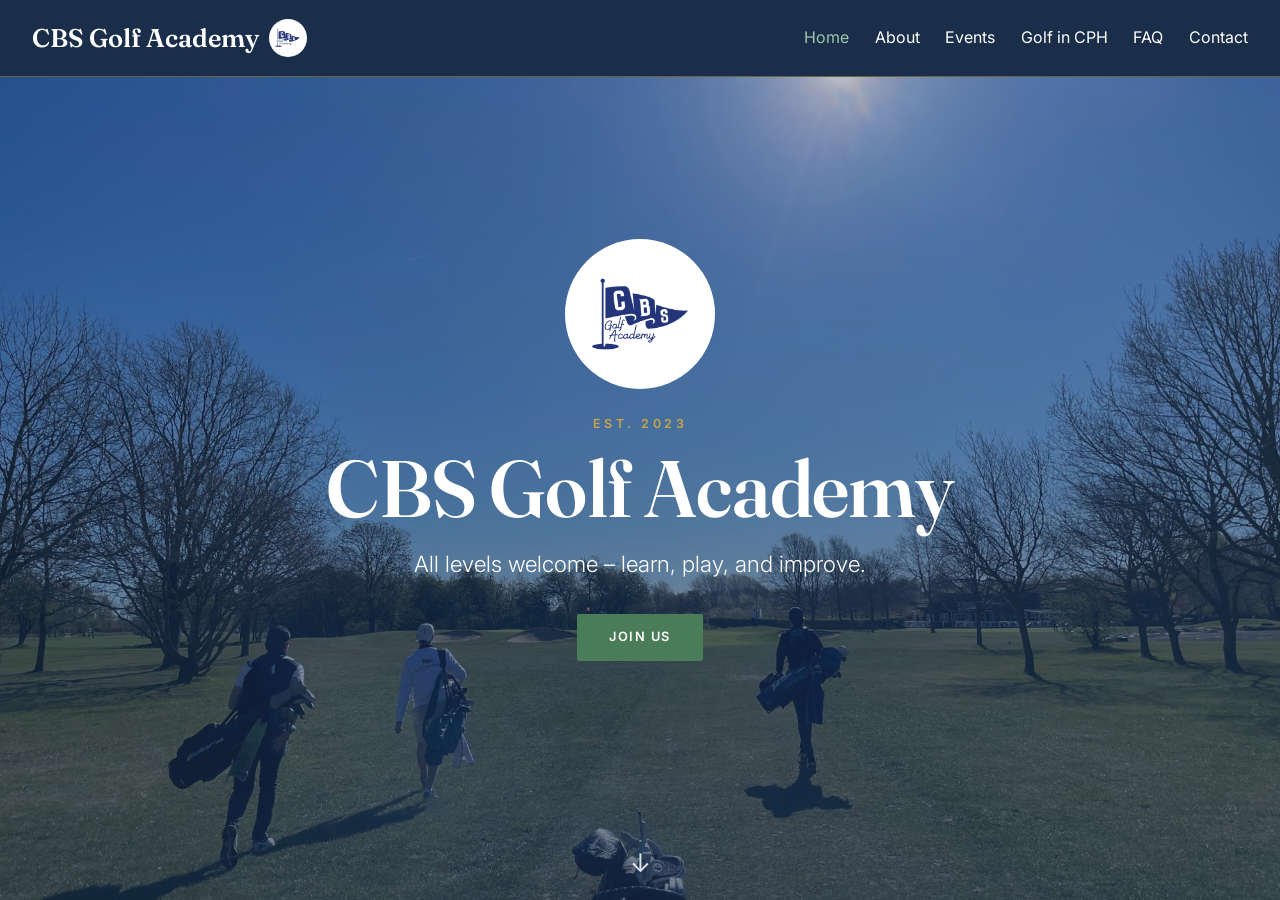
==== index.html @ 0c8fdcf2 "Rename gallery heading to 'Gallery'; add a click-to-enlarge lightbox with side arrows and swipe - Cl" ====
<!DOCTYPE html>
<html lang="en">
  <head>
    <meta charset="UTF-8">
    <meta name="viewport" content="width=device-width, initial-scale=1.0">
    <title>CBS Golf Academy</title>
    <link rel="preconnect" href="https://fonts.googleapis.com">
    <link rel="preconnect" href="https://fonts.gstatic.com" crossorigin>
    <link href="https://fonts.googleapis.com/css2?family=Fraunces:opsz,wght@9..144,500..700&family=Inter:wght@300..700&display=swap" rel="stylesheet">
    <link rel="icon" href="favicon.png" type="image/png">
    <link rel="apple-touch-icon" href="favicon.png">
    <link rel="stylesheet" href="https://unpkg.com/leaflet@1.9.4/dist/leaflet.css">
    <link rel="stylesheet" href="style.css">
  </head>
  <body class="home">

    <!-- ===== Fixed site header / menu (anchor links to the sections below) ===== -->
    <header class="site-header">
      <div class="brand">
        <a href="#home" class="site-title">CBS Golf Academy</a>
        <span class="brand-logo"><img src="images/logo.png" alt="CBS Golf Academy logo"></span>
      </div>
      <button class="nav-toggle" aria-label="Toggle menu" aria-expanded="false">
        <span></span><span></span><span></span>
      </button>
      <nav class="site-nav">
        <a href="#home">Home</a>
        <a href="#about">About</a>
        <a href="#events">Events</a>
        <a href="#golf-in-copenhagen">Golf in CPH</a>
        <a href="#faq">FAQ</a>
        <a href="#contact">Contact</a>
      </nav>
    </header>

    <!-- ===== Full-page scroll container ===== -->
    <main class="snap">

      <!-- 1. Home / hero -->
      <section id="home" class="hero snap-section">
        <div class="hero-content">
          <div class="hero-logo">
            <img src="images/logo.png" alt="CBS Golf Academy logo">
          </div>
          <h1>CBS Golf Academy</h1>
          <p class="tagline">All levels welcome &ndash; learn, play, and improve.</p>
          <a href="#contact" class="btn">Join Us</a>
        </div>
        <a href="#about" class="scroll-cue" aria-label="Scroll to the next section">&#8595;</a>
      </section>

      <!-- 2. About (intro + who we are + what we offer + the board) -->
      <section id="about" class="snap-section content-section">
        <div class="section-inner">
          <h2 class="section-heading">Golf, made social</h2>

          <h3 class="eyebrow">Who we are</h3>
          <p class="prose">CBS Golf Academy brings CBS students together through a shared passion for golf. Whether you're a complete beginner or a seasoned player, everyone is welcome. Our primary mission is to make golf accessible, enjoyable, and, above all, fun for everyone.</p>

          <h3 class="eyebrow">What we do</h3>
          <p class="prose">We host everything from casual training sessions (indoors and outdoors) to major tournaments and social events. Highlights from last year include Night Golf, Minigolf socials, and our biggest event: the CBS Open. There's something for everyone, and all CBS students are welcome.</p>

          <h3 class="eyebrow">How to find us</h3>
          <p class="prose">Stay up to date with our events and sessions by following us on social media. Our main platform is Instagram, where you'll find all our latest updates and sign-up links.</p>
        </div>
      </section>

      <!-- 3. What we do — entry cards -->
      <section id="what-we-do" class="snap-section">
        <div class="section-inner">
          <div class="card-grid">

            <a class="card" href="#about">
              <img src="images/action-2.jpg" alt="A player mid-swing">
              <h3>What we do</h3>
              <p>Indoor sims, outdoor range, social rounds and tournaments.</p>
            </a>

            <a class="card" href="#events">
              <img src="images/ceremony.jpg" alt="Prize ceremony at a tournament">
              <h3>Upcoming events</h3>
              <p>See what's on &ndash; at least one event every month.</p>
            </a>

            <a class="card" href="#contact">
              <img src="images/group.jpg" alt="Members by the CBS Golf Academy banner">
              <h3>Join us</h3>
              <p>Anyone at CBS can join. Here's how to get started.</p>
            </a>

            <a class="card" href="#about">
              <img src="images/board.jpg" alt="The CBS Golf Academy board">
              <h3>About us</h3>
              <p>Who we are and the people behind the club.</p>
            </a>

          </div>
        </div>
      </section>

      <!-- 4. Gallery -->
      <section id="gallery" class="snap-section">
        <div class="section-inner">
          <h2 class="gallery-title">Gallery</h2>
          <div class="gallery-grid">
            <img src="images/action-1.jpg" alt="Teeing off on a sunny day" class="gallery-thumb" tabindex="0">
            <img src="images/sweaters.jpg" alt="Members in club sweaters on the course" class="gallery-thumb" tabindex="0">
            <img src="images/group.jpg" alt="Members by the club banner" class="gallery-thumb" tabindex="0">
            <img src="images/ceremony.jpg" alt="Prize ceremony" class="gallery-thumb" tabindex="0">
            <img src="images/action-2.jpg" alt="A player mid-swing" class="gallery-thumb" tabindex="0">
            <img src="images/board.jpg" alt="The club board" class="gallery-thumb" tabindex="0">
          </div>
        </div>
      </section>

      <!-- 5. Events -->
      <section id="events" class="snap-section content-section">
        <div class="section-inner">
          <h2 class="section-heading">Events</h2>
          <p class="section-lead">From weekly training to our biggest tournaments &ndash; there's something for every level. Follow us on Instagram for the latest dates and details.</p>

          <h3 class="eyebrow">Recurring events</h3>
          <div class="event-list">
            <!-- EVENT — copy this whole block to add a new event. Delete the location line if there is none. -->
            <article class="event">
              <h3 class="event-name">Indoor training sessions</h3>
              <p class="event-date">Winter season</p>
              <p class="event-location">Indoor golf simulators, Copenhagen</p>
              <p class="event-desc">Practice on golf simulators in a relaxed, welcoming setting. Clubs can be borrowed and our coaches are there to help with tips. All levels welcome.</p>
            </article>
            <article class="event">
              <h3 class="event-name">Range &amp; outdoor sessions</h3>
              <p class="event-date">Spring &ndash; summer season</p>
              <p class="event-location">Outdoor driving range</p>
              <p class="event-desc">Practice your swing outdoors in a social setting as the golf season kicks off. Beginner-friendly &ndash; borrow clubs and get guidance from our coaches.</p>
            </article>
            <article class="event">
              <h3 class="event-name">Monthly social rounds</h3>
              <p class="event-date">Monthly</p>
              <p class="event-location">Courses around Copenhagen</p>
              <p class="event-desc">A casual round of golf with fellow members &ndash; play, chat, and meet new people. Every level is welcome to join.</p>
            </article>
          </div>

          <h3 class="eyebrow">One-off events</h3>
          <div class="event-list">
            <article class="event">
              <h3 class="event-name">CBS Open</h3>
              <p class="event-date">Date to be announced</p>
              <p class="event-location">Royal Golf Copenhagen</p>
              <p class="event-desc">Our flagship tournament &ndash; CBS takes on other business schools. Expect competition, great energy, and a day of golf you won't want to miss.</p>
            </article>
            <article class="event">
              <h3 class="event-name">Night Golf</h3>
              <p class="event-date">Date to be announced</p>
              <p class="event-location">Driving range</p>
              <p class="event-desc">An evening of golf, music, and good vibes on the range &ndash; possibly during sunset. Practice your swing, grab a drink, and enjoy a DJ. Open to all levels.</p>
            </article>
            <article class="event">
              <h3 class="event-name">Minigolf social</h3>
              <p class="event-date">Date to be announced</p>
              <p class="event-desc">A relaxed, fun social on the minigolf course &ndash; no experience needed. A great low-key way to meet other members.</p>
            </article>
            <article class="event">
              <h3 class="event-name">SAP Golf Open</h3>
              <p class="event-date">Date to be announced</p>
              <p class="event-desc">A special open event in collaboration with SAP. Details to be announced &ndash; keep an eye on our Instagram.</p>
            </article>
          </div>
        </div>
      </section>

      <!-- Golf in Copenhagen (resource guide) -->
      <section id="golf-in-copenhagen" class="snap-section content-section golf-cph">
        <div class="section-inner">
          <h2 class="section-heading">Golf in Copenhagen</h2>
          <p class="section-lead">A guide to golf simulators, courses, and driving ranges in and around Copenhagen &ndash; where to play, whatever your level.</p>

          <!-- Map (pins are built from the cards below, in script.js) -->
          <div id="cph-map" class="venue-map" aria-label="Map of golf venues around Copenhagen"></div>

          <h3 class="eyebrow">Simulators <span class="eyebrow-note">indoor, year round</span></h3>
          <div class="venue-grid">

            <!-- VENUE — copy this whole block to add a place. data-lat/data-lng place its map pin. -->
            <article class="venue-card" data-lat="55.66099" data-lng="12.51339" data-name="Urban Golf &ndash; YARDS">
              <img class="venue-photo" style="object-position: center 38%" src="images/venue-urban.jpg" alt="Urban Golf &ndash; YARDS">
              <div class="venue-card-head">
                <h4 class="venue-name">Urban Golf &ndash; YARDS</h4>
                <span class="badge badge--home">&#9971; Home venue</span>
              </div>
              <p class="venue-address">Pakkerivej 9, 2500 Valby</p>
              <p class="venue-note">Used for all indoor training sessions</p>
              <ul class="venue-facilities">
                <li>8 TrackMan 4 simulators</li>
                <li>Bar and lounge</li>
                <li>Equipment available to rent</li>
                <li>All levels welcome, great for groups</li>
              </ul>
              <p class="venue-commute"><strong>From CBS:</strong> 12 min by bike &middot; 19 min transit</p>
              <a class="venue-link" href="https://urban-golf.dk" target="_blank" rel="noopener">urban-golf.dk &rarr;</a>
            </article>

            <article class="venue-card" data-lat="55.69983" data-lng="12.51535" data-name="Simgolf Gr&oslash;ndal">
              <img class="venue-photo" style="object-position: center 70%" src="images/venue-simgolf-grondal.jpg" alt="Simgolf Gr&oslash;ndal">
              <div class="venue-card-head">
                <h4 class="venue-name">Simgolf Gr&oslash;ndal</h4>
              </div>
              <p class="venue-address">Hvidkildevej 64, 2700 Br&oslash;nsh&oslash;j</p>
              <ul class="venue-facilities">
                <li>11 TrackMan simulators</li>
                <li>One of Northern Europe's largest indoor facilities</li>
                <li>Bar and food available</li>
                <li>Weekly tournaments</li>
              </ul>
              <p class="venue-commute"><strong>From CBS:</strong> 13 min by bike &middot; 21 min transit</p>
              <a class="venue-link" href="https://simgolf.dk" target="_blank" rel="noopener">simgolf.dk &rarr;</a>
            </article>

            <article class="venue-card" data-lat="55.64209" data-lng="12.63200" data-name="Simgolf Amager">
              <img class="venue-photo" style="object-position: center 50%" src="images/venue-simgolf-amager.jpg" alt="Simgolf Amager">
              <div class="venue-card-head">
                <h4 class="venue-name">Simgolf Amager</h4>
              </div>
              <p class="venue-address">Amagerlandevej 233, 2770 Kastrup</p>
              <ul class="venue-facilities">
                <li>14 TrackMan simulator bays</li>
                <li>Bar and lounge</li>
                <li>Over 300 courses available</li>
                <li>Open year round</li>
              </ul>
              <p class="venue-commute"><strong>From CBS:</strong> 1 h transit</p>
              <a class="venue-link" href="https://simgolf.dk" target="_blank" rel="noopener">simgolf.dk &rarr;</a>
            </article>

          </div>

          <h3 class="eyebrow">Courses &amp; ranges <span class="eyebrow-note">outdoor</span></h3>
          <div class="venue-grid">

            <article class="venue-card" data-lat="55.63938" data-lng="12.57482" data-name="Copenhagen Driving Range">
              <img class="venue-photo" style="object-position: center 45%" src="images/venue-cph-driving-range.jpg" alt="Copenhagen Driving Range">
              <div class="venue-card-head">
                <h4 class="venue-name">Copenhagen Driving Range + City Golf</h4>
                <span class="badge badge--home">&#9971; Home venue</span>
              </div>
              <p class="venue-address">Center Boulevard 4, 2300 Copenhagen S</p>
              <p class="venue-note">Used for outdoor training sessions and Night Golf</p>
              <ul class="venue-facilities">
                <li>Driving range with InRange ball tracking</li>
                <li>9-hole Pay &amp; Play course next door</li>
                <li>No membership required</li>
                <li>Free beginner sessions available</li>
              </ul>
              <p class="venue-commute"><strong>From CBS:</strong> 28 min transit</p>
              <a class="venue-link" href="https://cphdrivingrange.dk" target="_blank" rel="noopener">cphdrivingrange.dk &rarr;</a>
            </article>

            <article class="venue-card" data-lat="55.63870" data-lng="12.57650" data-name="Royal Golf Club">
              <img class="venue-photo" style="object-position: center 70%" src="images/venue-royal-golf.jpg" alt="Royal Golf Club">
              <div class="venue-card-head">
                <h4 class="venue-name">Royal Golf Club</h4>
                <span class="badge badge--host">&#127942; CBS Open host &middot; 2025</span>
              </div>
              <p class="venue-address">Center Boulevard 4, 2300 Copenhagen S</p>
              <ul class="venue-facilities">
                <li>18-hole championship course by Amager F&aelig;lled</li>
                <li>Open to guests</li>
                <li>Clubhouse with restaurant</li>
              </ul>
              <p class="venue-commute"><strong>From CBS:</strong> 28 min transit</p>
              <a class="venue-link" href="https://royalgolfclub.dk" target="_blank" rel="noopener">royalgolfclub.dk &rarr;</a>
            </article>

            <article class="venue-card" data-lat="55.62378" data-lng="12.27843" data-name="Ish&oslash;j Golf Club">
              <img class="venue-photo" style="object-position: center 55%" src="images/venue-ishoj.jpg" alt="Ish&oslash;j Golf Club">
              <div class="venue-card-head">
                <h4 class="venue-name">Ish&oslash;j Golf Club</h4>
              </div>
              <p class="venue-address">K&oslash;gevej 275, 2635 Ish&oslash;j</p>
              <ul class="venue-facilities">
                <li>18-hole links course</li>
                <li>9-hole intermediate Pay &amp; Play course</li>
                <li>TrackMan range</li>
              </ul>
              <p class="venue-commute"><strong>From CBS:</strong> 40 min transit</p>
              <a class="venue-link" href="https://ishojgolf.dk" target="_blank" rel="noopener">ishojgolf.dk &rarr;</a>
            </article>

            <article class="venue-card" data-lat="55.74108" data-lng="12.39777" data-name="Hjortespring Golf Club">
              <img class="venue-photo" style="object-position: center 45%" src="images/venue-hjortespring.jpg" alt="Hjortespring Golf Club">
              <div class="venue-card-head">
                <h4 class="venue-name">Hjortespring Golf Club</h4>
              </div>
              <p class="venue-address">Klausdalsbrovej 602, 2750 Ballerup</p>
              <ul class="venue-facilities">
                <li>18-hole course (Hjortespringbanen)</li>
                <li>9-hole course (Marb&aelig;kbanen)</li>
                <li>Driving range</li>
                <li>Restaurant and pro shop</li>
              </ul>
              <p class="venue-commute"><strong>From CBS:</strong> 42 min transit</p>
              <a class="venue-link" href="https://hjgk.dk" target="_blank" rel="noopener">hjgk.dk &rarr;</a>
            </article>

            <article class="venue-card" data-lat="55.57145" data-lng="12.59252" data-name="Drag&oslash;r Golf Club">
              <img class="venue-photo" style="object-position: center 70%" src="images/venue-dragor.jpg" alt="Drag&oslash;r Golf Club">
              <div class="venue-card-head">
                <h4 class="venue-name">Drag&oslash;r Golf Club</h4>
                <span class="badge badge--host">&#127942; CBS Open host &middot; 2026</span>
              </div>
              <p class="venue-address">Drag&oslash;r</p>
              <ul class="venue-facilities">
                <li>18-hole course, calm and scenic setting</li>
                <li>Par 3 practice course</li>
                <li>South of Copenhagen</li>
              </ul>
              <p class="venue-commute"><strong>From CBS:</strong> 47 min transit</p>
              <a class="venue-link" href="https://dragoergolf.dk" target="_blank" rel="noopener">dragoergolf.dk &rarr;</a>
            </article>

            <article class="venue-card" data-lat="55.72851" data-lng="12.30610" data-name="Sm&oslash;rum Golf Club">
              <img class="venue-photo" style="object-position: center 38%" src="images/venue-smorum.jpg" alt="Sm&oslash;rum Golf Club">
              <div class="venue-card-head">
                <h4 class="venue-name">Sm&oslash;rum Golf Club</h4>
              </div>
              <p class="venue-address">Skebjergvej 46, 2765 Sm&oslash;rum</p>
              <ul class="venue-facilities">
                <li>27-hole main course</li>
                <li>9-hole intermediate course</li>
                <li>9-hole par 3 Pay &amp; Play course</li>
                <li>6-hole pitch &amp; putt</li>
                <li>Driving range</li>
                <li>Denmark's largest golf club (51 holes total)</li>
              </ul>
              <p class="venue-commute"><strong>From CBS:</strong> 45 min transit</p>
              <a class="venue-link" href="https://smoerumgolf.dk" target="_blank" rel="noopener">smoerumgolf.dk &rarr;</a>
            </article>

            <article class="venue-card" data-lat="55.63203" data-lng="12.39843" data-name="Br&oslash;ndby Golf Club">
              <img class="venue-photo" style="object-position: center 60%" src="images/venue-brondby.jpg" alt="Br&oslash;ndby Golf Club">
              <div class="venue-card-head">
                <h4 class="venue-name">Br&oslash;ndby Golf Club</h4>
              </div>
              <p class="venue-address">Nybovej 46, 2605 Br&oslash;ndby</p>
              <ul class="venue-facilities">
                <li>18-hole course</li>
                <li>TrackMan driving range</li>
                <li>Close to central Copenhagen</li>
              </ul>
              <p class="venue-commute"><strong>From CBS:</strong> 1 h 10 min transit</p>
              <a class="venue-link" href="https://brondbygolf.dk" target="_blank" rel="noopener">brondbygolf.dk &rarr;</a>
            </article>

            <article class="venue-card" data-lat="55.77451" data-lng="12.58401" data-name="Royal Copenhagen Golf Club">
              <img class="venue-photo" style="object-position: center 70%" src="images/venue-royal-cph.jpg" alt="Royal Copenhagen Golf Club">
              <div class="venue-card-head">
                <h4 class="venue-name">Royal Copenhagen Golf Club</h4>
              </div>
              <p class="venue-address">Dyrehaven 2, 2800 Klampenborg</p>
              <ul class="venue-facilities">
                <li>Scandinavia's oldest golf club (1898)</li>
                <li>Set in the Dyrehaven nature reserve</li>
                <li>North of the city</li>
              </ul>
              <p class="venue-commute"><strong>From CBS:</strong> 1 h transit</p>
              <a class="venue-link" href="https://kgkgolf.dk" target="_blank" rel="noopener">kgkgolf.dk &rarr;</a>
            </article>

          </div>
        </div>
      </section>

      <!-- FAQ -->
      <section id="faq" class="snap-section content-section">
        <div class="section-inner">
          <h2 class="section-heading">FAQ</h2>
          <p class="section-lead">Quick answers to the questions we hear most. Still wondering something? Reach out and we'll help.</p>

          <h3 class="eyebrow">Getting started</h3>
          <div class="faq-list">
            <details class="faq-item">
              <summary class="faq-question">Do I need to know how to play golf?</summary>
              <p class="faq-answer">Not at all. Most people at our events are beginners, and our coaches are there to help you get started.</p>
            </details>
            <details class="faq-item">
              <summary class="faq-question">How do I become a member / join?</summary>
              <p class="faq-answer">Sign-ups go through Orbi, and we post links on our Instagram (<a href="https://www.instagram.com/golfacademycbs/" target="_blank" rel="noopener">@golfacademycbs</a>).</p>
            </details>
            <details class="faq-item">
              <summary class="faq-question">Who can join?</summary>
              <p class="faq-answer">Any CBS student, at any level.</p>
            </details>
            <details class="faq-item">
              <summary class="faq-question">Does it cost anything?</summary>
              <p class="faq-answer">You pay per event. We try to keep everything as accessible and affordable as possible.</p>
            </details>
          </div>

          <h3 class="eyebrow">Equipment &amp; practical</h3>
          <div class="faq-list">
            <details class="faq-item">
              <summary class="faq-question">Do I need my own clubs?</summary>
              <p class="faq-answer">No. Clubs can be borrowed at our indoor and outdoor sessions.</p>
            </details>
            <details class="faq-item">
              <summary class="faq-question">What should I bring?</summary>
              <p class="faq-answer">Just comfortable clothes. Everything else you need is provided or can be borrowed.</p>
            </details>
          </div>

          <h3 class="eyebrow">Events</h3>
          <div class="faq-list">
            <details class="faq-item">
              <summary class="faq-question">When are events happening?</summary>
              <p class="faq-answer">We aim for roughly one event a month. Dates are announced on our Instagram.</p>
            </details>
          </div>

          <h3 class="eyebrow">Contact</h3>
          <div class="faq-list">
            <details class="faq-item">
              <summary class="faq-question">How do I reach you?</summary>
              <p class="faq-answer">Email <a href="mailto:golfacademy@cbsstudents.dk">golfacademy@cbsstudents.dk</a> or DM us on Instagram.</p>
            </details>
          </div>
        </div>
      </section>

      <!-- 6. Contact / footer -->
      <footer id="contact" class="site-footer snap-section">
        <div class="section-inner">
          <h2>Get in touch</h2>
          <p>Stay up to date and reach us on social media or by email.</p>
          <div class="footer-links">
            <a href="https://www.instagram.com/golfacademycbs/" target="_blank" rel="noopener">
              <svg class="soc-icon" viewBox="0 0 24 24" aria-hidden="true">
                <rect x="3.2" y="3.2" width="17.6" height="17.6" rx="5" fill="none" stroke="currentColor" stroke-width="1.8"/>
                <circle cx="12" cy="12" r="4" fill="none" stroke="currentColor" stroke-width="1.8"/>
                <circle cx="17.2" cy="6.8" r="1.2" fill="currentColor"/>
              </svg>
              <span>@golfacademycbs</span>
            </a>
            <a href="https://www.facebook.com/CBSGolfAcademy" target="_blank" rel="noopener">
              <svg class="soc-icon" viewBox="0 0 24 24" aria-hidden="true">
                <path fill="currentColor" d="M13.5 21v-8h2.7l.4-3h-3.1V8.1c0-.87.3-1.47 1.55-1.47H16.8V3.94c-.3-.04-1.2-.13-2.25-.13-2.23 0-3.75 1.36-3.75 3.86V10H8.1v3h2.7v8h2.7Z"/>
              </svg>
              <span>CBSGolfAcademy</span>
            </a>
            <a href="https://www.linkedin.com/company/cbs-golf-academy/" target="_blank" rel="noopener">
              <svg class="soc-icon" viewBox="0 0 24 24" aria-hidden="true">
                <path fill="currentColor" d="M6.94 8.6H4.06V20h2.88V8.6ZM5.5 3.9a1.68 1.68 0 1 0 0 3.36 1.68 1.68 0 0 0 0-3.36ZM20 13.5c0-2.77-1.48-4.06-3.46-4.06-1.6 0-2.31.88-2.71 1.5V8.6h-2.87c.04.81 0 11.4 0 11.4h2.87v-6.37c0-.26.02-.52.1-.7.2-.51.68-1.04 1.48-1.04 1.04 0 1.46.79 1.46 1.96V20H20v-6.5Z"/>
              </svg>
              <span>CBS Golf Academy</span>
            </a>
            <a href="mailto:golfacademy@cbsstudents.dk">
              <svg class="soc-icon" viewBox="0 0 24 24" aria-hidden="true">
                <rect x="3" y="5" width="18" height="14" rx="2" fill="none" stroke="currentColor" stroke-width="1.8"/>
                <path d="M3.5 7.2 12 13l8.5-5.8" fill="none" stroke="currentColor" stroke-width="1.8"/>
              </svg>
              <span>golfacademy@cbsstudents.dk</span>
            </a>
          </div>
          <p class="footer-copy">CBS Golf Academy &middot; Copenhagen Business School</p>
        </div>
      </footer>

    </main>

    <!-- Gallery lightbox (shared overlay, filled in by script.js) -->
    <div class="lightbox" id="lightbox">
      <button class="lightbox-close" aria-label="Close">&times;</button>
      <button class="lightbox-prev" aria-label="Previous image">&#8249;</button>
      <img class="lightbox-img" src="" alt="">
      <button class="lightbox-next" aria-label="Next image">&#8250;</button>
    </div>

    <script src="https://unpkg.com/leaflet@1.9.4/dist/leaflet.js"></script>
    <script src="script.js"></script>
  </body>
</html>
---- style.css ----
/* ===== Design tokens (collegiate golf club system) ===== */
:root {
  --navy: #1A2E4A;        /* primary / text */
  --green: #4A7C59;       /* secondary accent, links, hovers */
  --green-dark: #3d6749;
  --cream: #F4F1EA;       /* warm page background */
  --card: #FCFAF5;        /* surfaces that lift off the cream */
  --gold: #C9A24B;        /* heritage accent — used sparingly */
  --hairline: rgba(26, 46, 74, 0.16);       /* thin navy rules */
  --hairline-gold: rgba(201, 162, 75, 0.45); /* thin gold rules */
  --font-display: "Fraunces", Georgia, "Times New Roman", serif;
  --font-body: "Inter", -apple-system, BlinkMacSystemFont, "Segoe UI", Roboto, Helvetica, Arial, sans-serif;
}

* {
  margin: 0;
  padding: 0;
  box-sizing: border-box;
}

body {
  font-family: var(--font-body);
  color: var(--navy);
  background-color: var(--cream);
  line-height: 1.6;
}

/* Fraunces carries the display voice: let its optical size axis kick in so
   large headings render in the high-contrast, characterful cut. */
h1, h2, h3, .section-heading, .gallery-title, .board-title,
.event-name, .offer-name, .member-name, .venue-name, .card h3, .ig-handle {
  font-optical-sizing: auto;
}

/* ===== Site header / menu ===== */
.site-header {
  display: flex;
  align-items: center;
  justify-content: space-between;
  flex-wrap: wrap;
  gap: 1rem;
  background-color: var(--navy);
  padding: 1.1rem 2rem;
  border-bottom: 1px solid var(--hairline-gold);
}

.site-title {
  font-family: var(--font-display);
  color: #ffffff;
  font-size: 1.6rem;
  font-weight: 600;
  text-decoration: none;
}

/* Club name + small logo mark grouped on the left of the menu bar */
.brand {
  display: flex;
  align-items: center;
  gap: 0.6rem;
}

.brand-logo {
  display: inline-flex;
  align-items: center;
  justify-content: center;
  width: 38px;
  height: 38px;
  background-color: #ffffff;
  border-radius: 50%;
  flex-shrink: 0;
}

.brand-logo img {
  width: 64%;
  height: 64%;
  object-fit: contain;
}

.site-nav {
  display: flex;
  flex-wrap: wrap;
  gap: 1.6rem;
}

.site-nav a {
  color: #ffffff;
  text-decoration: none;
  font-weight: 400;
  transition: color 0.2s ease;
}

.site-nav a:hover {
  color: #9ec7ab;
}

/* ===== Hero ===== */
.hero {
  position: relative;
  min-height: 90vh;
  background-image: linear-gradient(rgba(26, 46, 74, 0.30), rgba(26, 46, 74, 0.62)),
                    url("images/hero.jpg");
  background-size: cover;
  background-position: center;
  display: flex;
  align-items: center;
  justify-content: center;
  text-align: center;
  padding: 2rem;
}

.hero-content {
  color: #ffffff;
  max-width: 700px;
}

.hero-logo {
  display: flex;
  align-items: center;
  justify-content: center;
  width: 150px;
  height: 150px;
  margin: 0 auto 1.75rem;
  background-color: #ffffff;
  border-radius: 50%;
}

.hero-logo img {
  width: 64%;
  height: 64%;
  object-fit: contain;
}

/* Hero logo moved to the top-left corner (smaller "mark") */
.hero-logo--corner {
  position: absolute;
  top: 5.5rem;      /* sits just below the fixed header */
  left: 1.5rem;
  width: 84px;
  height: 84px;
  margin: 0;
  z-index: 2;
}

/* Hero fills the full screen like every other section. */
.hero.snap-section {
  min-height: 100vh;
  min-height: 100dvh;
}

/* Subtle bouncing down-arrow at the bottom of the hero */
.scroll-cue {
  position: absolute;
  left: 50%;
  bottom: 1.5rem;
  transform: translateX(-50%);
  color: #ffffff;
  font-size: 1.6rem;
  line-height: 1;
  text-decoration: none;
  opacity: 0.85;
  animation: scroll-cue 1.8s ease-in-out infinite;
}

.scroll-cue:hover {
  opacity: 1;
}

@keyframes scroll-cue {
  0%, 100% { transform: translate(-50%, 0); }
  50%      { transform: translate(-50%, 8px); }
}

/* Respect users who prefer reduced motion */
@media (prefers-reduced-motion: reduce) {
  .scroll-cue { animation: none; }
}

.hero h1 {
  font-family: var(--font-display);
  font-size: clamp(2.8rem, 8vw, 5rem);
  font-weight: 600;
  letter-spacing: -0.01em;
  line-height: 1.05;
}

/* Small varsity "EST." mark above the club name */
.hero h1::before {
  content: "EST. 2023";
  display: block;
  font-family: var(--font-body);
  font-size: 0.78rem;
  font-weight: 600;
  letter-spacing: 0.28em;
  color: var(--gold);
  margin-bottom: 1rem;
}

.hero .tagline {
  font-size: 1.4rem;
  font-weight: 300;
  margin-top: 1rem;
}

/* ===== Button ===== */
.btn {
  display: inline-block;
  margin-top: 2rem;
  padding: 0.85rem 2rem;
  background-color: var(--green);
  color: #ffffff;
  text-decoration: none;
  border-radius: 2px;
  font-size: 0.8rem;
  font-weight: 600;
  text-transform: uppercase;
  letter-spacing: 0.12em;
  transition: background-color 0.2s ease;
}

.btn:hover {
  background-color: var(--green-dark);
}

/* ===== Page intro (sub-pages) ===== */
.page-intro {
  max-width: 720px;
  margin: 0 auto;
  padding: 4.5rem 1.5rem 2rem;
}

.page-intro h1 {
  font-family: var(--font-display);
  font-size: 3rem;
  font-weight: 600;
}

.page-intro p {
  margin-top: 0.75rem;
  font-size: 1.05rem;
  color: #5b6675;
  max-width: 55ch;
}

/* ===== Events (editorial list, no boxes) ===== */
.events-section {
  max-width: 720px;
  margin: 0 auto;
  padding: 1.5rem 1.5rem 2.5rem;
}

.events-section h2 {
  font-size: 0.8rem;
  font-weight: 600;
  text-transform: uppercase;
  letter-spacing: 0.14em;
  color: var(--green);
  margin-bottom: 0.25rem;
}

.event-list {
  border-top: 1px solid var(--hairline);
}

.event {
  padding: 1.6rem 0;
  border-bottom: 1px solid var(--hairline);
}

.event-name {
  font-family: var(--font-display);
  font-size: 1.6rem;
  font-weight: 600;
  color: var(--navy);
  margin-bottom: 0.15rem;
}

.event-date {
  font-size: 0.85rem;
  color: #8a93a3;
  margin-bottom: 0.5rem;
}

.event-location {
  font-size: 0.9rem;
  color: #8a93a3;
  margin-bottom: 0.5rem;
}

.event-desc {
  color: #404a5a;
  max-width: 60ch;
}

/* ===== About ===== */
.about-section {
  max-width: 720px;
  margin: 0 auto;
  padding: 1rem 1.5rem 2rem;
}

.about-section h2 {
  font-size: 0.8rem;
  font-weight: 600;
  text-transform: uppercase;
  letter-spacing: 0.14em;
  color: var(--green);
  margin-bottom: 0.75rem;
}

.about-section p {
  color: #404a5a;
  max-width: 62ch;
  font-size: 1.05rem;
  margin-bottom: 1rem;
}

.offer-list {
  list-style: none;
  border-top: 1px solid var(--hairline);
  margin-top: 0.5rem;
}

.offer-list li {
  padding: 1rem 0;
  border-bottom: 1px solid var(--hairline);
}

.offer-name {
  display: block;
  font-family: var(--font-display);
  font-size: 1.5rem;
  color: var(--navy);
}

.offer-desc {
  display: block;
  color: #5b6675;
}

.offer-note {
  margin-top: 1.25rem;
  font-style: italic;
  color: #5b6675;
}

/* ===== Follow us / Instagram ===== */
.ig-handle {
  display: inline-block;
  margin-top: 0.5rem;
  font-family: var(--font-display);
  font-size: 2rem;
  color: var(--navy);
  text-decoration: none;
  border-bottom: 2px solid transparent;
  transition: color 0.2s ease, border-color 0.2s ease;
}

.ig-handle:hover {
  color: var(--green);
  border-bottom-color: var(--green);
}

/* ===== Contact ===== */
.contact-item {
  margin-bottom: 1.75rem;
}

.contact-label {
  display: block;
  font-size: 0.8rem;
  font-weight: 600;
  text-transform: uppercase;
  letter-spacing: 0.14em;
  color: var(--green);
  margin-bottom: 0.1rem;
}

/* ===== Mobile menu button (hamburger) ===== */
.nav-toggle {
  display: none; /* hidden on desktop; shown on small screens below */
  flex-direction: column;
  justify-content: space-between;
  width: 26px;
  height: 18px;
  padding: 0;
  background: none;
  border: none;
  cursor: pointer;
}

.nav-toggle span {
  display: block;
  width: 100%;
  height: 2px;
  background-color: #ffffff;
  border-radius: 2px;
}

/* ===== Responsive: phones & small screens (under 700px) ===== */
@media (max-width: 700px) {
  .site-header {
    padding: 1rem 1.25rem;
  }

  .nav-toggle {
    display: flex; /* show the hamburger */
  }

  .site-nav {
    display: none; /* hidden until the hamburger is tapped */
    width: 100%;
    flex-direction: column;
    gap: 0;
    margin-top: 0.75rem;
  }

  .site-nav.open {
    display: flex; /* JavaScript adds "open" to reveal the menu */
  }

  .site-nav a {
    padding: 0.7rem 0;
    border-top: 1px solid rgba(255, 255, 255, 0.14);
  }

  .page-intro {
    padding: 3rem 1.25rem 1.5rem;
  }

  .page-intro h1 {
    font-size: 2.2rem;
  }

  .about-section,
  .events-section {
    padding-left: 1.25rem;
    padding-right: 1.25rem;
  }

  .ig-handle {
    font-size: 1.6rem;
    word-break: break-word; /* keep the long email from overflowing */
  }
}

/* =========================================================
   HOME PAGE — full-page scroll-snap (only pages with .home)
   ========================================================= */

/* On the home page the menu stays fixed at the top while you scroll.
   z-index is 1001 because the Leaflet map (in Golf in Copenhagen) uses
   z-index up to 1000 internally for its zoom controls — the header needs
   to sit above that so the map never overlaps it while scrolling. */
.home .site-header {
  position: fixed;
  top: 0;
  left: 0;
  right: 0;
  z-index: 1001;
}

/* The scroll container. This is the element that actually scrolls. */
.snap {
  height: 100vh;          /* fallback for older browsers */
  height: 100dvh;         /* dvh = "dynamic viewport height": adapts to the
                             mobile browser's shrinking/growing toolbar */
  overflow-y: auto;
  scroll-snap-type: y mandatory;  /* firm vertical snapping (per single-page spec) */
  scroll-behavior: smooth;
  scroll-padding-top: 0;
}

/* Every full-screen panel. */
.snap-section {
  min-height: 100vh;
  min-height: 100dvh;             /* at least one screen tall... */
  scroll-snap-align: start;       /* ...and its top is a snap point */
  display: flex;
  flex-direction: column;
  justify-content: center;
  padding: 5rem 1.5rem;           /* clears the fixed header, adds breathing room */
}

/* Snapping stays ON (mandatory) on all screen sizes, per the single-page spec.
   Tall sections still scroll freely because they use min-height (not a fixed
   height): when a section is taller than the screen, the browser relaxes
   mandatory snapping so no content gets cut off. */

/* Shared inner width for home sections */
.section-inner {
  width: 100%;
  max-width: 1000px;
  margin: 0 auto;
}

/* ----- About teaser ----- */
.home-about {
  text-align: center;
}

.home-about h2 {
  font-family: var(--font-display);
  font-size: clamp(2.4rem, 6vw, 3.6rem);
  font-weight: 600;
  letter-spacing: -0.01em;
  color: var(--navy);
  margin-bottom: 1rem;
}

.home-about h2::after {
  content: "";
  display: block;
  width: 52px;
  height: 2px;
  background-color: var(--gold);
  margin: 0.9rem auto 0;
}

.home-about p {
  max-width: 58ch;
  margin: 0 auto 1.5rem;
  color: #404a5a;
  font-size: 1.1rem;
}

.text-link {
  color: var(--green);
  text-decoration: none;
  font-weight: 600;
  text-transform: uppercase;
  letter-spacing: 0.08em;
  font-size: 0.85rem;
}

.text-link:hover {
  text-decoration: underline;
}

/* ----- Entry cards ----- */
.card-grid {
  display: grid;
  grid-template-columns: repeat(auto-fit, minmax(200px, 1fr));
  gap: 1.75rem;
}

.card {
  display: block;
  text-decoration: none;
  color: inherit;
}

.card img {
  display: block;
  width: 100%;
  height: 180px;
  object-fit: cover;
  border-radius: 4px;
  transition: opacity 0.2s ease;
}

.card:hover img {
  opacity: 0.88;
}

.card h3 {
  font-family: var(--font-display);
  font-size: 1.45rem;
  color: var(--navy);
  margin: 0.75rem 0 0.25rem;
}

.card p {
  color: #5b6675;
  font-size: 0.95rem;
}

/* ----- Gallery ----- */
.gallery-title {
  font-family: var(--font-display);
  font-size: clamp(2.2rem, 5vw, 3rem);
  letter-spacing: -0.01em;
  font-weight: 600;
  color: var(--navy);
  text-align: center;
  margin-bottom: 1.5rem;
}

.gallery-grid {
  display: grid;
  grid-template-columns: repeat(auto-fit, minmax(200px, 1fr));
  gap: 1rem;
}

.gallery-grid img {
  display: block;
  width: 100%;
  height: 220px;
  object-fit: cover;
  border-radius: 4px;
}

.gallery-thumb {
  cursor: pointer;
  transition: opacity 0.2s ease;
}

.gallery-thumb:hover,
.gallery-thumb:focus-visible {
  opacity: 0.85;
}

/* ----- Gallery lightbox ----- */
.lightbox {
  display: none;
  position: fixed;
  inset: 0;
  z-index: 2000;
  align-items: center;
  justify-content: center;
  background-color: rgba(26, 46, 74, 0.94);
  padding: 2rem;
}

.lightbox.open {
  display: flex;
}

.lightbox-img {
  max-width: 82vw;
  max-height: 82vh;
  object-fit: contain;
  border-radius: 6px;
  box-shadow: 0 10px 40px rgba(0, 0, 0, 0.35);
}

.lightbox-close,
.lightbox-prev,
.lightbox-next {
  position: absolute;
  background: none;
  border: none;
  color: #ffffff;
  cursor: pointer;
  line-height: 1;
  opacity: 0.85;
  transition: opacity 0.2s ease;
}

.lightbox-close:hover,
.lightbox-prev:hover,
.lightbox-next:hover {
  opacity: 1;
}

.lightbox-close {
  top: 1.25rem;
  right: 1.5rem;
  font-size: 2.2rem;
}

.lightbox-prev,
.lightbox-next {
  top: 50%;
  transform: translateY(-50%);
  font-size: 3rem;
  padding: 0.5rem 1rem;
}

.lightbox-prev {
  left: 0.5rem;
}

.lightbox-next {
  right: 0.5rem;
}

@media (max-width: 700px) {
  .lightbox-prev,
  .lightbox-next {
    font-size: 2.2rem;
    padding: 0.5rem 0.6rem;
  }

  .lightbox-close {
    top: 0.75rem;
    right: 1rem;
    font-size: 1.9rem;
  }
}

/* ----- Footer / contact panel ----- */
.site-footer {
  background-color: var(--navy);
  color: #ffffff;
  text-align: center;
  border-top: 1px solid var(--gold);
}

.site-footer h2 {
  font-family: var(--font-display);
  font-size: clamp(2.4rem, 6vw, 3.6rem);
  letter-spacing: -0.01em;
  font-weight: 600;
  margin-bottom: 0.75rem;
}

.site-footer p {
  color: #cdd6e4;
}

.footer-links {
  display: flex;
  gap: 1rem 2rem;
  justify-content: center;
  flex-wrap: wrap;
  margin-top: 1.5rem;
}

.footer-links a {
  display: inline-flex;
  align-items: center;
  gap: 0.5rem;
  color: #ffffff;
  text-decoration: none;
  transition: opacity 0.2s ease;
}

.footer-links a:hover {
  opacity: 0.8;
}

.footer-links a span {
  border-bottom: 1px solid rgba(255, 255, 255, 0.35);
  padding-bottom: 1px;
}

.soc-icon {
  width: 18px;
  height: 18px;
  flex-shrink: 0;
}

.footer-copy {
  margin-top: 2rem;
  font-size: 0.85rem;
  color: #8a99b5;
}

/* ===== Single-page: active nav link (scrollspy highlight) ===== */
.site-nav a.active {
  color: #9ec7ab;
}

/* ===== Single-page: content sections (about, events, join) ===== */
/* Top-aligned (not centred) so tall content starts below the header and
   scrolls naturally instead of being pushed off-screen. */
.snap-section.content-section {
  justify-content: flex-start;
}

.content-section .section-inner {
  max-width: 760px;
}

.section-heading {
  font-family: var(--font-display);
  font-size: clamp(2.4rem, 6vw, 3.6rem);
  font-weight: 600;
  letter-spacing: -0.01em;
  color: var(--navy);
  margin-bottom: 1rem;
}

/* Thin gold rule under big headings — quiet heritage detail */
.section-heading::after {
  content: "";
  display: block;
  width: 52px;
  height: 2px;
  background-color: var(--gold);
  margin-top: 0.9rem;
}

.section-lead {
  color: #5b6675;
  font-size: 1.1rem;
  max-width: 60ch;
  margin-bottom: 1.5rem;
}

.eyebrow {
  display: flex;
  align-items: center;
  gap: 0.5rem;
  font-size: 0.8rem;
  font-weight: 600;
  text-transform: uppercase;
  letter-spacing: 0.14em;
  color: var(--green);
  margin: 2.5rem 0 0.75rem;
}

/* The one recurring varsity motif: a small navy pennant before each label */
.eyebrow::before {
  content: "";
  width: 13px;
  height: 9px;
  flex-shrink: 0;
  background-color: var(--navy);
  clip-path: polygon(0 0, 100% 50%, 0 100%);
}

.prose {
  color: #404a5a;
  max-width: 62ch;
  margin-bottom: 1rem;
}

/* ===== Golf in Copenhagen ===== */
.golf-cph .section-inner {
  max-width: 820px;
}

.eyebrow-note {
  text-transform: none;
  letter-spacing: 0;
  font-weight: 400;
  color: #8a93a3;
  font-size: 0.78rem;
}

.venue-map {
  width: 100%;
  height: 360px;
  margin: 1rem 0 2.5rem;
  border-radius: 8px;
  border: 1px solid var(--hairline-gold);
  background-color: var(--card); /* placeholder tint until the map loads */
}

.venue-grid {
  border-top: 1px solid var(--hairline); /* stacked list, hairline separators */
  margin-bottom: 1rem;
}

.venue-card {
  padding: 1.75rem 0;
  border-bottom: 1px solid var(--hairline);
}

.venue-photo {
  display: block;
  width: 100%;
  height: 220px;
  object-fit: cover;
  object-position: center 50%; /* default; individual photos override this inline where the subject sits off-centre */
  border-radius: 6px;
  margin-bottom: 1.25rem;
}

.venue-card-head {
  display: flex;
  flex-wrap: wrap;
  align-items: baseline;
  gap: 0.4rem 0.75rem;
  margin-bottom: 0.35rem;
}

.venue-name {
  font-family: var(--font-display);
  font-size: 1.45rem;
  font-weight: 600;
  color: var(--navy);
}

.badge {
  display: inline-flex;
  align-items: center;
  gap: 0.3rem;
  font-size: 0.68rem;
  font-weight: 700;
  text-transform: uppercase;
  letter-spacing: 0.07em;
  padding: 0.25rem 0.6rem;
  border-radius: 3px;
  white-space: nowrap;
}

.badge--home {
  background-color: var(--green);
  color: #ffffff;
}

.badge--host {
  background-color: var(--gold);
  color: var(--navy);
}

.venue-address {
  color: #6b7688;
  font-size: 0.92rem;
  margin-bottom: 0.4rem;
}

.venue-note {
  font-style: italic;
  color: var(--green);
  font-size: 0.85rem;
  margin-bottom: 0.75rem;
}

.venue-facilities {
  list-style: none;
  margin: 0 0 1rem;
  padding: 0;
}

.venue-facilities li {
  position: relative;
  padding-left: 1.1rem;
  color: #404a5a;
  font-size: 0.95rem;
  margin-bottom: 0.25rem;
}

.venue-facilities li::before {
  content: "";
  position: absolute;
  left: 0;
  top: 0.55em;
  width: 5px;
  height: 5px;
  border-radius: 50%;
  background-color: var(--green);
}

.venue-commute {
  color: #50607a;
  font-size: 0.9rem;
  margin-bottom: 0.75rem;
}

.venue-commute strong {
  color: var(--navy);
  font-weight: 600;
}

.venue-link {
  color: var(--green);
  font-weight: 600;
  text-decoration: none;
  font-size: 0.9rem;
}

.venue-link:hover {
  text-decoration: underline;
}

/* Map pin hover tooltip (shows the venue name; overrides Leaflet's default look) */
.venue-tooltip {
  background-color: var(--navy);
  color: #ffffff;
  border: none;
  border-radius: 4px;
  padding: 0.4rem 0.65rem;
  font-family: var(--font-body);
  font-size: 0.85rem;
  line-height: 1.4;
  box-shadow: 0 2px 8px rgba(0, 0, 0, 0.2);
}

.venue-tooltip::before {
  border-top-color: var(--navy); /* the little arrow, matched to the tooltip background */
}

.venue-tooltip-hint {
  color: #b9c6da;
  font-size: 0.72rem;
  text-transform: uppercase;
  letter-spacing: 0.04em;
}

/* ===== FAQ (accordion, same hairline-list pattern as Events) ===== */
.faq-list {
  border-top: 1px solid var(--hairline);
  margin-bottom: 1rem;
}

.faq-item {
  border-bottom: 1px solid var(--hairline);
  padding: 1rem 0;
}

.faq-question {
  display: flex;
  align-items: baseline;
  justify-content: space-between;
  gap: 1rem;
  cursor: pointer;
  list-style: none;
  font-family: var(--font-display);
  font-size: 1.3rem;
  font-weight: 600;
  color: var(--navy);
}

.faq-question::-webkit-details-marker {
  display: none;
}

/* Custom "+" / "×" toggle instead of the default browser disclosure triangle */
.faq-question::after {
  content: "+";
  flex-shrink: 0;
  font-family: var(--font-body);
  font-size: 1.3rem;
  font-weight: 400;
  color: var(--green);
  transition: transform 0.2s ease;
}

.faq-item[open] .faq-question::after {
  content: "\00d7"; /* × */
}

.faq-answer {
  color: #404a5a;
  max-width: 62ch;
  margin-top: 0.6rem;
}

.faq-answer a {
  color: var(--green);
  font-weight: 600;
  text-decoration: none;
}

.faq-answer a:hover {
  text-decoration: underline;
}
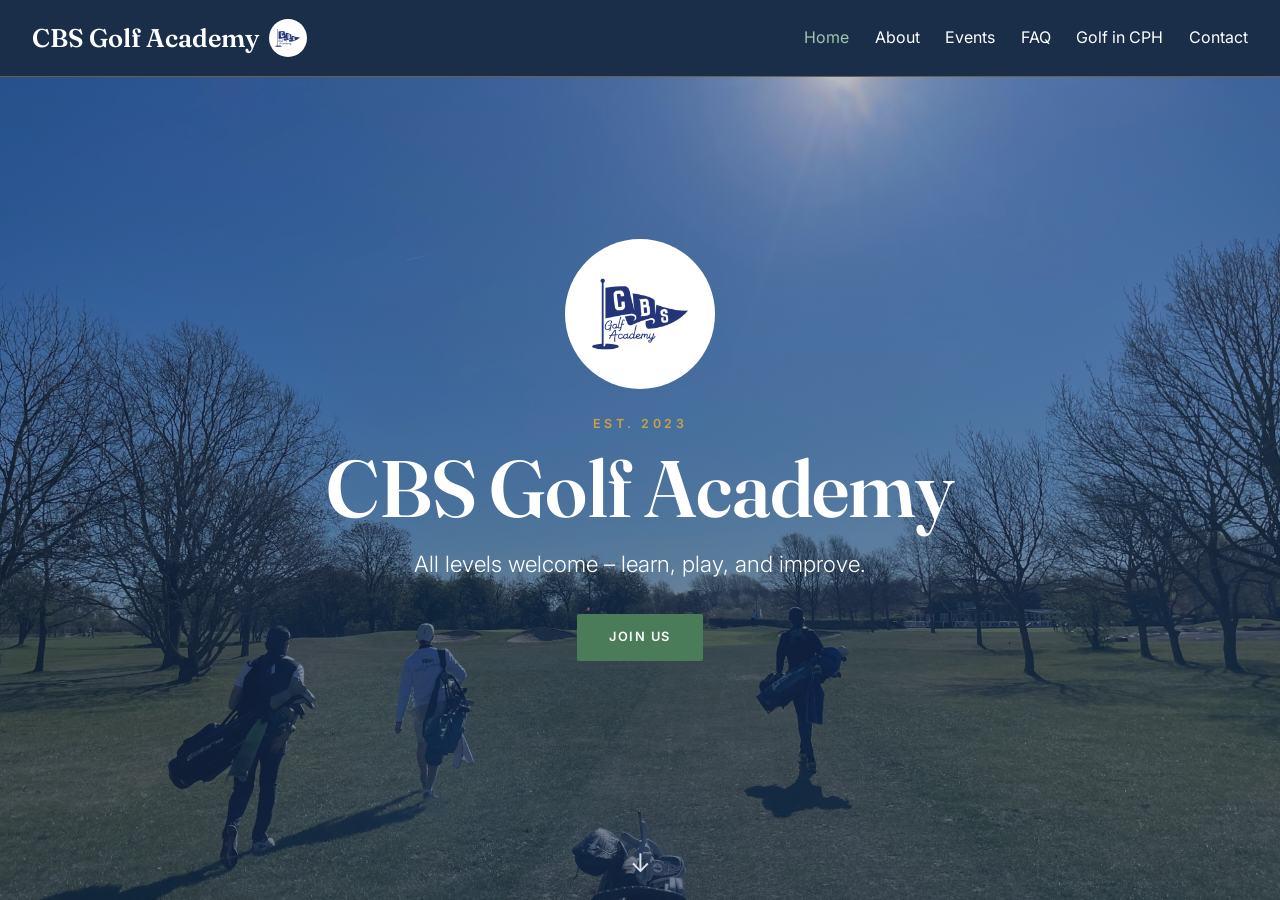
==== commit 92fdc2f3: "Swap order of FAQ and Golf in Copenhagen sections (and matching nav links) Co-Authored-By: Claude Op" ====
--- a/index.html
+++ b/index.html
@@ -27,8 +27,8 @@
         <a href="#home">Home</a>
         <a href="#about">About</a>
         <a href="#events">Events</a>
+        <a href="#faq">FAQ</a>
         <a href="#golf-in-copenhagen">Golf in CPH</a>
-        <a href="#faq">FAQ</a>
         <a href="#contact">Contact</a>
       </nav>
     </header>
@@ -98,10 +98,325 @@
         </div>
       </section>
 
-      <!-- 4. Gallery -->
+      <!-- 4. Events -->
+      <section id="events" class="snap-section content-section">
+        <div class="section-inner">
+          <h2 class="section-heading">Events</h2>
+          <p class="section-lead">From weekly training to our biggest tournaments &ndash; there's something for every level. Follow us on Instagram for the latest dates and details.</p>
+
+          <h3 class="eyebrow">Recurring events</h3>
+          <div class="event-list">
+            <!-- EVENT — copy this whole block to add a new event. Delete the location line if there is none. -->
+            <article class="event">
+              <h3 class="event-name">Indoor training sessions</h3>
+              <p class="event-date">Winter season</p>
+              <p class="event-location">Indoor golf simulators, Copenhagen</p>
+              <p class="event-desc">Practice golf in a relaxed and welcoming environment. Train on golf simulators, whether you're a beginner or more experienced. Clubs can be borrowed, and our coaches are there to help with tips. All levels are welcome.</p>
+            </article>
+            <article class="event">
+              <h3 class="event-name">Range &amp; outdoor sessions</h3>
+              <p class="event-date">Spring &ndash; summer season</p>
+              <p class="event-location">Outdoor driving range</p>
+              <p class="event-desc">Outside driving range session, with the golf season right around the corner. Practice your swing outdoors in a social environment. Beginner-friendly session, golf clubs can be borrowed and our coaches will be there to help with guidance.</p>
+            </article>
+            <article class="event">
+              <h3 class="event-name">Monthly social rounds</h3>
+              <p class="event-date">Monthly</p>
+              <p class="event-location">Courses around Copenhagen</p>
+              <p class="event-desc">A casual round of golf with fellow members &ndash; play, chat, and meet new people. Every level is welcome to join.</p>
+            </article>
+          </div>
+
+          <h3 class="eyebrow">One-off events</h3>
+          <div class="event-list">
+            <article class="event">
+              <h3 class="event-name">CBS Open</h3>
+              <p class="event-date">Date to be announced</p>
+              <p class="event-location">Royal Golf Copenhagen</p>
+              <p class="event-desc">Something exciting is coming to the course&hellip; Details will be announced soon &ndash; but expect competition, great energy, and a day of golf you won't want to miss.</p>
+            </article>
+            <article class="event">
+              <h3 class="event-name">Night Golf</h3>
+              <p class="event-date">Date to be announced</p>
+              <p class="event-location">Driving range</p>
+              <p class="event-desc">An evening of golf, music, and good vibes on the driving range &ndash; possibly even during sunset. Practice your swing, enjoy the atmosphere, and grab a drink from the bar while a DJ sets the mood. Open to players of every level.</p>
+            </article>
+            <article class="event">
+              <h3 class="event-name">Minigolf social</h3>
+              <p class="event-date">Date to be announced</p>
+              <p class="event-desc">A relaxed, fun social on the minigolf course &ndash; no experience needed. A great low-key way to meet other members.</p>
+            </article>
+            <article class="event">
+              <h3 class="event-name">SAP Golf Open</h3>
+              <p class="event-date">Date to be announced</p>
+              <p class="event-desc">A special open event in collaboration with SAP. Details to be announced &ndash; keep an eye on our Instagram.</p>
+            </article>
+          </div>
+        </div>
+      </section>
+
+      <!-- FAQ -->
+      <section id="faq" class="snap-section content-section">
+        <div class="section-inner">
+          <h2 class="section-heading">FAQ</h2>
+          <p class="section-lead">Quick answers to the questions we hear most. Still wondering something? Reach out and we'll help.</p>
+
+          <h3 class="eyebrow">Getting started</h3>
+          <div class="faq-list">
+            <details class="faq-item">
+              <summary class="faq-question">Do I need to know how to play golf?</summary>
+              <p class="faq-answer">Not at all. Most people at our events are beginners, and our coaches are there to help you get started.</p>
+            </details>
+            <details class="faq-item">
+              <summary class="faq-question">How do I become a member / join?</summary>
+              <p class="faq-answer">Sign-ups go through Orbi, and we post links on our Instagram (<a href="https://www.instagram.com/golfacademycbs/" target="_blank" rel="noopener">@golfacademycbs</a>).</p>
+            </details>
+            <details class="faq-item">
+              <summary class="faq-question">Who can join?</summary>
+              <p class="faq-answer">Any CBS student, at any level.</p>
+            </details>
+            <details class="faq-item">
+              <summary class="faq-question">Does it cost anything?</summary>
+              <p class="faq-answer">You pay per event. We try to keep everything as accessible and affordable as possible.</p>
+            </details>
+          </div>
+
+          <h3 class="eyebrow">Equipment &amp; practical</h3>
+          <div class="faq-list">
+            <details class="faq-item">
+              <summary class="faq-question">Do I need my own clubs?</summary>
+              <p class="faq-answer">No. Clubs can be borrowed at our indoor and outdoor sessions.</p>
+            </details>
+            <details class="faq-item">
+              <summary class="faq-question">What should I bring?</summary>
+              <p class="faq-answer">Just comfortable clothes. Everything else you need is provided or can be borrowed.</p>
+            </details>
+          </div>
+
+          <h3 class="eyebrow">Events</h3>
+          <div class="faq-list">
+            <details class="faq-item">
+              <summary class="faq-question">When are events happening?</summary>
+              <p class="faq-answer">We aim for roughly one event a month. Dates are announced on our Instagram.</p>
+            </details>
+          </div>
+
+          <h3 class="eyebrow">Contact</h3>
+          <div class="faq-list">
+            <details class="faq-item">
+              <summary class="faq-question">How do I reach you?</summary>
+              <p class="faq-answer">Email <a href="mailto:golfacademy@cbsstudents.dk">golfacademy@cbsstudents.dk</a> or DM us on Instagram.</p>
+            </details>
+          </div>
+        </div>
+      </section>
+
+      <!-- Golf in Copenhagen (resource guide) -->
+      <section id="golf-in-copenhagen" class="snap-section content-section golf-cph">
+        <div class="section-inner">
+          <h2 class="section-heading">Golf in Copenhagen</h2>
+          <p class="section-lead">A guide to golf simulators, courses, and driving ranges in and around Copenhagen &ndash; where to play, whatever your level.</p>
+
+          <!-- Map (pins are built from the cards below, in script.js) -->
+          <div id="cph-map" class="venue-map" aria-label="Map of golf venues around Copenhagen"></div>
+
+          <h3 class="eyebrow">Simulators <span class="eyebrow-note">indoor, year round</span></h3>
+          <div class="venue-grid">
+
+            <!-- VENUE — copy this whole block to add a place. data-lat/data-lng place its map pin. -->
+            <article class="venue-card" data-lat="55.66099" data-lng="12.51339" data-name="Urban Golf &ndash; YARDS">
+              <img class="venue-photo" style="object-position: center 38%" src="images/venue-urban.jpg" alt="Urban Golf &ndash; YARDS">
+              <div class="venue-card-head">
+                <h4 class="venue-name">Urban Golf &ndash; YARDS</h4>
+                <span class="badge badge--home">&#9971; Home venue</span>
+              </div>
+              <p class="venue-address">Pakkerivej 9, 2500 Valby</p>
+              <p class="venue-note">Used for all indoor training sessions</p>
+              <ul class="venue-facilities">
+                <li>8 TrackMan 4 simulators</li>
+                <li>Bar and lounge</li>
+                <li>Equipment available to rent</li>
+                <li>All levels welcome, great for groups</li>
+              </ul>
+              <p class="venue-commute"><strong>From CBS:</strong> 12 min by bike &middot; 19 min transit</p>
+              <a class="venue-link" href="https://urban-golf.dk" target="_blank" rel="noopener">urban-golf.dk &rarr;</a>
+            </article>
+
+            <article class="venue-card" data-lat="55.69983" data-lng="12.51535" data-name="Simgolf Gr&oslash;ndal">
+              <img class="venue-photo" style="object-position: center 70%" src="images/venue-simgolf-grondal.jpg" alt="Simgolf Gr&oslash;ndal">
+              <div class="venue-card-head">
+                <h4 class="venue-name">Simgolf Gr&oslash;ndal</h4>
+              </div>
+              <p class="venue-address">Hvidkildevej 64, 2700 Br&oslash;nsh&oslash;j</p>
+              <ul class="venue-facilities">
+                <li>11 TrackMan simulators</li>
+                <li>One of Northern Europe's largest indoor facilities</li>
+                <li>Bar and food available</li>
+                <li>Weekly tournaments</li>
+              </ul>
+              <p class="venue-commute"><strong>From CBS:</strong> 13 min by bike &middot; 21 min transit</p>
+              <a class="venue-link" href="https://simgolf.dk" target="_blank" rel="noopener">simgolf.dk &rarr;</a>
+            </article>
+
+            <article class="venue-card" data-lat="55.64209" data-lng="12.63200" data-name="Simgolf Amager">
+              <img class="venue-photo" style="object-position: center 50%" src="images/venue-simgolf-amager.jpg" alt="Simgolf Amager">
+              <div class="venue-card-head">
+                <h4 class="venue-name">Simgolf Amager</h4>
+              </div>
+              <p class="venue-address">Amagerlandevej 233, 2770 Kastrup</p>
+              <ul class="venue-facilities">
+                <li>14 TrackMan simulator bays</li>
+                <li>Bar and lounge</li>
+                <li>Over 300 courses available</li>
+                <li>Open year round</li>
+              </ul>
+              <p class="venue-commute"><strong>From CBS:</strong> 1 h transit</p>
+              <a class="venue-link" href="https://simgolf.dk" target="_blank" rel="noopener">simgolf.dk &rarr;</a>
+            </article>
+
+          </div>
+
+          <h3 class="eyebrow">Courses &amp; ranges <span class="eyebrow-note">outdoor</span></h3>
+          <div class="venue-grid">
+
+            <article class="venue-card" data-lat="55.63938" data-lng="12.57482" data-name="Copenhagen Driving Range">
+              <img class="venue-photo" style="object-position: center 45%" src="images/venue-cph-driving-range.jpg" alt="Copenhagen Driving Range">
+              <div class="venue-card-head">
+                <h4 class="venue-name">Copenhagen Driving Range + City Golf</h4>
+                <span class="badge badge--home">&#9971; Home venue</span>
+              </div>
+              <p class="venue-address">Center Boulevard 4, 2300 Copenhagen S</p>
+              <p class="venue-note">Used for outdoor training sessions and Night Golf</p>
+              <ul class="venue-facilities">
+                <li>Driving range with InRange ball tracking</li>
+                <li>9-hole Pay &amp; Play course next door</li>
+                <li>No membership required</li>
+                <li>Free beginner sessions available</li>
+              </ul>
+              <p class="venue-commute"><strong>From CBS:</strong> 28 min transit</p>
+              <a class="venue-link" href="https://cphdrivingrange.dk" target="_blank" rel="noopener">cphdrivingrange.dk &rarr;</a>
+            </article>
+
+            <article class="venue-card" data-lat="55.63870" data-lng="12.57650" data-name="Royal Golf Club">
+              <img class="venue-photo" style="object-position: center 70%" src="images/venue-royal-golf.jpg" alt="Royal Golf Club">
+              <div class="venue-card-head">
+                <h4 class="venue-name">Royal Golf Club</h4>
+                <span class="badge badge--host">&#127942; CBS Open host &middot; 2025</span>
+              </div>
+              <p class="venue-address">Center Boulevard 4, 2300 Copenhagen S</p>
+              <ul class="venue-facilities">
+                <li>18-hole championship course by Amager F&aelig;lled</li>
+                <li>Open to guests</li>
+                <li>Clubhouse with restaurant</li>
+              </ul>
+              <p class="venue-commute"><strong>From CBS:</strong> 28 min transit</p>
+              <a class="venue-link" href="https://royalgolfclub.dk" target="_blank" rel="noopener">royalgolfclub.dk &rarr;</a>
+            </article>
+
+            <article class="venue-card" data-lat="55.62378" data-lng="12.27843" data-name="Ish&oslash;j Golf Club">
+              <img class="venue-photo" style="object-position: center 55%" src="images/venue-ishoj.jpg" alt="Ish&oslash;j Golf Club">
+              <div class="venue-card-head">
+                <h4 class="venue-name">Ish&oslash;j Golf Club</h4>
+              </div>
+              <p class="venue-address">K&oslash;gevej 275, 2635 Ish&oslash;j</p>
+              <ul class="venue-facilities">
+                <li>18-hole links course</li>
+                <li>9-hole intermediate Pay &amp; Play course</li>
+                <li>TrackMan range</li>
+              </ul>
+              <p class="venue-commute"><strong>From CBS:</strong> 40 min transit</p>
+              <a class="venue-link" href="https://ishojgolf.dk" target="_blank" rel="noopener">ishojgolf.dk &rarr;</a>
+            </article>
+
+            <article class="venue-card" data-lat="55.74108" data-lng="12.39777" data-name="Hjortespring Golf Club">
+              <img class="venue-photo" style="object-position: center 45%" src="images/venue-hjortespring.jpg" alt="Hjortespring Golf Club">
+              <div class="venue-card-head">
+                <h4 class="venue-name">Hjortespring Golf Club</h4>
+              </div>
+              <p class="venue-address">Klausdalsbrovej 602, 2750 Ballerup</p>
+              <ul class="venue-facilities">
+                <li>18-hole course (Hjortespringbanen)</li>
+                <li>9-hole course (Marb&aelig;kbanen)</li>
+                <li>Driving range</li>
+                <li>Restaurant and pro shop</li>
+              </ul>
+              <p class="venue-commute"><strong>From CBS:</strong> 42 min transit</p>
+              <a class="venue-link" href="https://hjgk.dk" target="_blank" rel="noopener">hjgk.dk &rarr;</a>
+            </article>
+
+            <article class="venue-card" data-lat="55.57145" data-lng="12.59252" data-name="Drag&oslash;r Golf Club">
+              <img class="venue-photo" style="object-position: center 70%" src="images/venue-dragor.jpg" alt="Drag&oslash;r Golf Club">
+              <div class="venue-card-head">
+                <h4 class="venue-name">Drag&oslash;r Golf Club</h4>
+                <span class="badge badge--host">&#127942; CBS Open host &middot; 2026</span>
+              </div>
+              <p class="venue-address">Drag&oslash;r</p>
+              <ul class="venue-facilities">
+                <li>18-hole course, calm and scenic setting</li>
+                <li>Par 3 practice course</li>
+                <li>South of Copenhagen</li>
+              </ul>
+              <p class="venue-commute"><strong>From CBS:</strong> 47 min transit</p>
+              <a class="venue-link" href="https://dragoergolf.dk" target="_blank" rel="noopener">dragoergolf.dk &rarr;</a>
+            </article>
+
+            <article class="venue-card" data-lat="55.72851" data-lng="12.30610" data-name="Sm&oslash;rum Golf Club">
+              <img class="venue-photo" style="object-position: center 38%" src="images/venue-smorum.jpg" alt="Sm&oslash;rum Golf Club">
+              <div class="venue-card-head">
+                <h4 class="venue-name">Sm&oslash;rum Golf Club</h4>
+              </div>
+              <p class="venue-address">Skebjergvej 46, 2765 Sm&oslash;rum</p>
+              <ul class="venue-facilities">
+                <li>27-hole main course</li>
+                <li>9-hole intermediate course</li>
+                <li>9-hole par 3 Pay &amp; Play course</li>
+                <li>6-hole pitch &amp; putt</li>
+                <li>Driving range</li>
+                <li>Denmark's largest golf club (51 holes total)</li>
+              </ul>
+              <p class="venue-commute"><strong>From CBS:</strong> 45 min transit</p>
+              <a class="venue-link" href="https://smoerumgolf.dk" target="_blank" rel="noopener">smoerumgolf.dk &rarr;</a>
+            </article>
+
+            <article class="venue-card" data-lat="55.63203" data-lng="12.39843" data-name="Br&oslash;ndby Golf Club">
+              <img class="venue-photo" style="object-position: center 60%" src="images/venue-brondby.jpg" alt="Br&oslash;ndby Golf Club">
+              <div class="venue-card-head">
+                <h4 class="venue-name">Br&oslash;ndby Golf Club</h4>
+              </div>
+              <p class="venue-address">Nybovej 46, 2605 Br&oslash;ndby</p>
+              <ul class="venue-facilities">
+                <li>18-hole course</li>
+                <li>TrackMan driving range</li>
+                <li>Close to central Copenhagen</li>
+              </ul>
+              <p class="venue-commute"><strong>From CBS:</strong> 1 h 10 min transit</p>
+              <a class="venue-link" href="https://brondbygolf.dk" target="_blank" rel="noopener">brondbygolf.dk &rarr;</a>
+            </article>
+
+            <article class="venue-card" data-lat="55.77451" data-lng="12.58401" data-name="Royal Copenhagen Golf Club">
+              <img class="venue-photo" style="object-position: center 70%" src="images/venue-royal-cph.jpg" alt="Royal Copenhagen Golf Club">
+              <div class="venue-card-head">
+                <h4 class="venue-name">Royal Copenhagen Golf Club</h4>
+              </div>
+              <p class="venue-address">Dyrehaven 2, 2800 Klampenborg</p>
+              <ul class="venue-facilities">
+                <li>Scandinavia's oldest golf club (1898)</li>
+                <li>Set in the Dyrehaven nature reserve</li>
+                <li>North of the city</li>
+              </ul>
+              <p class="venue-commute"><strong>From CBS:</strong> 1 h transit</p>
+              <a class="venue-link" href="https://kgkgolf.dk" target="_blank" rel="noopener">kgkgolf.dk &rarr;</a>
+            </article>
+
+          </div>
+        </div>
+      </section>
+
+      <!-- 5. Gallery -->
       <section id="gallery" class="snap-section">
         <div class="section-inner">
           <h2 class="gallery-title">Gallery</h2>
+          <div class="gallery-collapse" id="galleryCollapse">
           <div class="gallery-grid">
             <img src="images/action-1.jpg" alt="Teeing off on a sunny day" class="gallery-thumb" tabindex="0">
             <img src="images/sweaters.jpg" alt="Members in club sweaters on the course" class="gallery-thumb" tabindex="0">
@@ -109,321 +424,29 @@
             <img src="images/ceremony.jpg" alt="Prize ceremony" class="gallery-thumb" tabindex="0">
             <img src="images/action-2.jpg" alt="A player mid-swing" class="gallery-thumb" tabindex="0">
             <img src="images/board.jpg" alt="The club board" class="gallery-thumb" tabindex="0">
-          </div>
-        </div>
-      </section>
-
-      <!-- 5. Events -->
-      <section id="events" class="snap-section content-section">
-        <div class="section-inner">
-          <h2 class="section-heading">Events</h2>
-          <p class="section-lead">From weekly training to our biggest tournaments &ndash; there's something for every level. Follow us on Instagram for the latest dates and details.</p>
-
-          <h3 class="eyebrow">Recurring events</h3>
-          <div class="event-list">
-            <!-- EVENT — copy this whole block to add a new event. Delete the location line if there is none. -->
-            <article class="event">
-              <h3 class="event-name">Indoor training sessions</h3>
-              <p class="event-date">Winter season</p>
-              <p class="event-location">Indoor golf simulators, Copenhagen</p>
-              <p class="event-desc">Practice on golf simulators in a relaxed, welcoming setting. Clubs can be borrowed and our coaches are there to help with tips. All levels welcome.</p>
-            </article>
-            <article class="event">
-              <h3 class="event-name">Range &amp; outdoor sessions</h3>
-              <p class="event-date">Spring &ndash; summer season</p>
-              <p class="event-location">Outdoor driving range</p>
-              <p class="event-desc">Practice your swing outdoors in a social setting as the golf season kicks off. Beginner-friendly &ndash; borrow clubs and get guidance from our coaches.</p>
-            </article>
-            <article class="event">
-              <h3 class="event-name">Monthly social rounds</h3>
-              <p class="event-date">Monthly</p>
-              <p class="event-location">Courses around Copenhagen</p>
-              <p class="event-desc">A casual round of golf with fellow members &ndash; play, chat, and meet new people. Every level is welcome to join.</p>
-            </article>
-          </div>
-
-          <h3 class="eyebrow">One-off events</h3>
-          <div class="event-list">
-            <article class="event">
-              <h3 class="event-name">CBS Open</h3>
-              <p class="event-date">Date to be announced</p>
-              <p class="event-location">Royal Golf Copenhagen</p>
-              <p class="event-desc">Our flagship tournament &ndash; CBS takes on other business schools. Expect competition, great energy, and a day of golf you won't want to miss.</p>
-            </article>
-            <article class="event">
-              <h3 class="event-name">Night Golf</h3>
-              <p class="event-date">Date to be announced</p>
-              <p class="event-location">Driving range</p>
-              <p class="event-desc">An evening of golf, music, and good vibes on the range &ndash; possibly during sunset. Practice your swing, grab a drink, and enjoy a DJ. Open to all levels.</p>
-            </article>
-            <article class="event">
-              <h3 class="event-name">Minigolf social</h3>
-              <p class="event-date">Date to be announced</p>
-              <p class="event-desc">A relaxed, fun social on the minigolf course &ndash; no experience needed. A great low-key way to meet other members.</p>
-            </article>
-            <article class="event">
-              <h3 class="event-name">SAP Golf Open</h3>
-              <p class="event-date">Date to be announced</p>
-              <p class="event-desc">A special open event in collaboration with SAP. Details to be announced &ndash; keep an eye on our Instagram.</p>
-            </article>
-          </div>
-        </div>
-      </section>
-
-      <!-- Golf in Copenhagen (resource guide) -->
-      <section id="golf-in-copenhagen" class="snap-section content-section golf-cph">
-        <div class="section-inner">
-          <h2 class="section-heading">Golf in Copenhagen</h2>
-          <p class="section-lead">A guide to golf simulators, courses, and driving ranges in and around Copenhagen &ndash; where to play, whatever your level.</p>
-
-          <!-- Map (pins are built from the cards below, in script.js) -->
-          <div id="cph-map" class="venue-map" aria-label="Map of golf venues around Copenhagen"></div>
-
-          <h3 class="eyebrow">Simulators <span class="eyebrow-note">indoor, year round</span></h3>
-          <div class="venue-grid">
-
-            <!-- VENUE — copy this whole block to add a place. data-lat/data-lng place its map pin. -->
-            <article class="venue-card" data-lat="55.66099" data-lng="12.51339" data-name="Urban Golf &ndash; YARDS">
-              <img class="venue-photo" style="object-position: center 38%" src="images/venue-urban.jpg" alt="Urban Golf &ndash; YARDS">
-              <div class="venue-card-head">
-                <h4 class="venue-name">Urban Golf &ndash; YARDS</h4>
-                <span class="badge badge--home">&#9971; Home venue</span>
-              </div>
-              <p class="venue-address">Pakkerivej 9, 2500 Valby</p>
-              <p class="venue-note">Used for all indoor training sessions</p>
-              <ul class="venue-facilities">
-                <li>8 TrackMan 4 simulators</li>
-                <li>Bar and lounge</li>
-                <li>Equipment available to rent</li>
-                <li>All levels welcome, great for groups</li>
-              </ul>
-              <p class="venue-commute"><strong>From CBS:</strong> 12 min by bike &middot; 19 min transit</p>
-              <a class="venue-link" href="https://urban-golf.dk" target="_blank" rel="noopener">urban-golf.dk &rarr;</a>
-            </article>
-
-            <article class="venue-card" data-lat="55.69983" data-lng="12.51535" data-name="Simgolf Gr&oslash;ndal">
-              <img class="venue-photo" style="object-position: center 70%" src="images/venue-simgolf-grondal.jpg" alt="Simgolf Gr&oslash;ndal">
-              <div class="venue-card-head">
-                <h4 class="venue-name">Simgolf Gr&oslash;ndal</h4>
-              </div>
-              <p class="venue-address">Hvidkildevej 64, 2700 Br&oslash;nsh&oslash;j</p>
-              <ul class="venue-facilities">
-                <li>11 TrackMan simulators</li>
-                <li>One of Northern Europe's largest indoor facilities</li>
-                <li>Bar and food available</li>
-                <li>Weekly tournaments</li>
-              </ul>
-              <p class="venue-commute"><strong>From CBS:</strong> 13 min by bike &middot; 21 min transit</p>
-              <a class="venue-link" href="https://simgolf.dk" target="_blank" rel="noopener">simgolf.dk &rarr;</a>
-            </article>
-
-            <article class="venue-card" data-lat="55.64209" data-lng="12.63200" data-name="Simgolf Amager">
-              <img class="venue-photo" style="object-position: center 50%" src="images/venue-simgolf-amager.jpg" alt="Simgolf Amager">
-              <div class="venue-card-head">
-                <h4 class="venue-name">Simgolf Amager</h4>
-              </div>
-              <p class="venue-address">Amagerlandevej 233, 2770 Kastrup</p>
-              <ul class="venue-facilities">
-                <li>14 TrackMan simulator bays</li>
-                <li>Bar and lounge</li>
-                <li>Over 300 courses available</li>
-                <li>Open year round</li>
-              </ul>
-              <p class="venue-commute"><strong>From CBS:</strong> 1 h transit</p>
-              <a class="venue-link" href="https://simgolf.dk" target="_blank" rel="noopener">simgolf.dk &rarr;</a>
-            </article>
-
-          </div>
-
-          <h3 class="eyebrow">Courses &amp; ranges <span class="eyebrow-note">outdoor</span></h3>
-          <div class="venue-grid">
-
-            <article class="venue-card" data-lat="55.63938" data-lng="12.57482" data-name="Copenhagen Driving Range">
-              <img class="venue-photo" style="object-position: center 45%" src="images/venue-cph-driving-range.jpg" alt="Copenhagen Driving Range">
-              <div class="venue-card-head">
-                <h4 class="venue-name">Copenhagen Driving Range + City Golf</h4>
-                <span class="badge badge--home">&#9971; Home venue</span>
-              </div>
-              <p class="venue-address">Center Boulevard 4, 2300 Copenhagen S</p>
-              <p class="venue-note">Used for outdoor training sessions and Night Golf</p>
-              <ul class="venue-facilities">
-                <li>Driving range with InRange ball tracking</li>
-                <li>9-hole Pay &amp; Play course next door</li>
-                <li>No membership required</li>
-                <li>Free beginner sessions available</li>
-              </ul>
-              <p class="venue-commute"><strong>From CBS:</strong> 28 min transit</p>
-              <a class="venue-link" href="https://cphdrivingrange.dk" target="_blank" rel="noopener">cphdrivingrange.dk &rarr;</a>
-            </article>
-
-            <article class="venue-card" data-lat="55.63870" data-lng="12.57650" data-name="Royal Golf Club">
-              <img class="venue-photo" style="object-position: center 70%" src="images/venue-royal-golf.jpg" alt="Royal Golf Club">
-              <div class="venue-card-head">
-                <h4 class="venue-name">Royal Golf Club</h4>
-                <span class="badge badge--host">&#127942; CBS Open host &middot; 2025</span>
-              </div>
-              <p class="venue-address">Center Boulevard 4, 2300 Copenhagen S</p>
-              <ul class="venue-facilities">
-                <li>18-hole championship course by Amager F&aelig;lled</li>
-                <li>Open to guests</li>
-                <li>Clubhouse with restaurant</li>
-              </ul>
-              <p class="venue-commute"><strong>From CBS:</strong> 28 min transit</p>
-              <a class="venue-link" href="https://royalgolfclub.dk" target="_blank" rel="noopener">royalgolfclub.dk &rarr;</a>
-            </article>
-
-            <article class="venue-card" data-lat="55.62378" data-lng="12.27843" data-name="Ish&oslash;j Golf Club">
-              <img class="venue-photo" style="object-position: center 55%" src="images/venue-ishoj.jpg" alt="Ish&oslash;j Golf Club">
-              <div class="venue-card-head">
-                <h4 class="venue-name">Ish&oslash;j Golf Club</h4>
-              </div>
-              <p class="venue-address">K&oslash;gevej 275, 2635 Ish&oslash;j</p>
-              <ul class="venue-facilities">
-                <li>18-hole links course</li>
-                <li>9-hole intermediate Pay &amp; Play course</li>
-                <li>TrackMan range</li>
-              </ul>
-              <p class="venue-commute"><strong>From CBS:</strong> 40 min transit</p>
-              <a class="venue-link" href="https://ishojgolf.dk" target="_blank" rel="noopener">ishojgolf.dk &rarr;</a>
-            </article>
-
-            <article class="venue-card" data-lat="55.74108" data-lng="12.39777" data-name="Hjortespring Golf Club">
-              <img class="venue-photo" style="object-position: center 45%" src="images/venue-hjortespring.jpg" alt="Hjortespring Golf Club">
-              <div class="venue-card-head">
-                <h4 class="venue-name">Hjortespring Golf Club</h4>
-              </div>
-              <p class="venue-address">Klausdalsbrovej 602, 2750 Ballerup</p>
-              <ul class="venue-facilities">
-                <li>18-hole course (Hjortespringbanen)</li>
-                <li>9-hole course (Marb&aelig;kbanen)</li>
-                <li>Driving range</li>
-                <li>Restaurant and pro shop</li>
-              </ul>
-              <p class="venue-commute"><strong>From CBS:</strong> 42 min transit</p>
-              <a class="venue-link" href="https://hjgk.dk" target="_blank" rel="noopener">hjgk.dk &rarr;</a>
-            </article>
-
-            <article class="venue-card" data-lat="55.57145" data-lng="12.59252" data-name="Drag&oslash;r Golf Club">
-              <img class="venue-photo" style="object-position: center 70%" src="images/venue-dragor.jpg" alt="Drag&oslash;r Golf Club">
-              <div class="venue-card-head">
-                <h4 class="venue-name">Drag&oslash;r Golf Club</h4>
-                <span class="badge badge--host">&#127942; CBS Open host &middot; 2026</span>
-              </div>
-              <p class="venue-address">Drag&oslash;r</p>
-              <ul class="venue-facilities">
-                <li>18-hole course, calm and scenic setting</li>
-                <li>Par 3 practice course</li>
-                <li>South of Copenhagen</li>
-              </ul>
-              <p class="venue-commute"><strong>From CBS:</strong> 47 min transit</p>
-              <a class="venue-link" href="https://dragoergolf.dk" target="_blank" rel="noopener">dragoergolf.dk &rarr;</a>
-            </article>
-
-            <article class="venue-card" data-lat="55.72851" data-lng="12.30610" data-name="Sm&oslash;rum Golf Club">
-              <img class="venue-photo" style="object-position: center 38%" src="images/venue-smorum.jpg" alt="Sm&oslash;rum Golf Club">
-              <div class="venue-card-head">
-                <h4 class="venue-name">Sm&oslash;rum Golf Club</h4>
-              </div>
-              <p class="venue-address">Skebjergvej 46, 2765 Sm&oslash;rum</p>
-              <ul class="venue-facilities">
-                <li>27-hole main course</li>
-                <li>9-hole intermediate course</li>
-                <li>9-hole par 3 Pay &amp; Play course</li>
-                <li>6-hole pitch &amp; putt</li>
-                <li>Driving range</li>
-                <li>Denmark's largest golf club (51 holes total)</li>
-              </ul>
-              <p class="venue-commute"><strong>From CBS:</strong> 45 min transit</p>
-              <a class="venue-link" href="https://smoerumgolf.dk" target="_blank" rel="noopener">smoerumgolf.dk &rarr;</a>
-            </article>
-
-            <article class="venue-card" data-lat="55.63203" data-lng="12.39843" data-name="Br&oslash;ndby Golf Club">
-              <img class="venue-photo" style="object-position: center 60%" src="images/venue-brondby.jpg" alt="Br&oslash;ndby Golf Club">
-              <div class="venue-card-head">
-                <h4 class="venue-name">Br&oslash;ndby Golf Club</h4>
-              </div>
-              <p class="venue-address">Nybovej 46, 2605 Br&oslash;ndby</p>
-              <ul class="venue-facilities">
-                <li>18-hole course</li>
-                <li>TrackMan driving range</li>
-                <li>Close to central Copenhagen</li>
-              </ul>
-              <p class="venue-commute"><strong>From CBS:</strong> 1 h 10 min transit</p>
-              <a class="venue-link" href="https://brondbygolf.dk" target="_blank" rel="noopener">brondbygolf.dk &rarr;</a>
-            </article>
-
-            <article class="venue-card" data-lat="55.77451" data-lng="12.58401" data-name="Royal Copenhagen Golf Club">
-              <img class="venue-photo" style="object-position: center 70%" src="images/venue-royal-cph.jpg" alt="Royal Copenhagen Golf Club">
-              <div class="venue-card-head">
-                <h4 class="venue-name">Royal Copenhagen Golf Club</h4>
-              </div>
-              <p class="venue-address">Dyrehaven 2, 2800 Klampenborg</p>
-              <ul class="venue-facilities">
-                <li>Scandinavia's oldest golf club (1898)</li>
-                <li>Set in the Dyrehaven nature reserve</li>
-                <li>North of the city</li>
-              </ul>
-              <p class="venue-commute"><strong>From CBS:</strong> 1 h transit</p>
-              <a class="venue-link" href="https://kgkgolf.dk" target="_blank" rel="noopener">kgkgolf.dk &rarr;</a>
-            </article>
-
-          </div>
-        </div>
-      </section>
-
-      <!-- FAQ -->
-      <section id="faq" class="snap-section content-section">
-        <div class="section-inner">
-          <h2 class="section-heading">FAQ</h2>
-          <p class="section-lead">Quick answers to the questions we hear most. Still wondering something? Reach out and we'll help.</p>
-
-          <h3 class="eyebrow">Getting started</h3>
-          <div class="faq-list">
-            <details class="faq-item">
-              <summary class="faq-question">Do I need to know how to play golf?</summary>
-              <p class="faq-answer">Not at all. Most people at our events are beginners, and our coaches are there to help you get started.</p>
-            </details>
-            <details class="faq-item">
-              <summary class="faq-question">How do I become a member / join?</summary>
-              <p class="faq-answer">Sign-ups go through Orbi, and we post links on our Instagram (<a href="https://www.instagram.com/golfacademycbs/" target="_blank" rel="noopener">@golfacademycbs</a>).</p>
-            </details>
-            <details class="faq-item">
-              <summary class="faq-question">Who can join?</summary>
-              <p class="faq-answer">Any CBS student, at any level.</p>
-            </details>
-            <details class="faq-item">
-              <summary class="faq-question">Does it cost anything?</summary>
-              <p class="faq-answer">You pay per event. We try to keep everything as accessible and affordable as possible.</p>
-            </details>
-          </div>
-
-          <h3 class="eyebrow">Equipment &amp; practical</h3>
-          <div class="faq-list">
-            <details class="faq-item">
-              <summary class="faq-question">Do I need my own clubs?</summary>
-              <p class="faq-answer">No. Clubs can be borrowed at our indoor and outdoor sessions.</p>
-            </details>
-            <details class="faq-item">
-              <summary class="faq-question">What should I bring?</summary>
-              <p class="faq-answer">Just comfortable clothes. Everything else you need is provided or can be borrowed.</p>
-            </details>
-          </div>
-
-          <h3 class="eyebrow">Events</h3>
-          <div class="faq-list">
-            <details class="faq-item">
-              <summary class="faq-question">When are events happening?</summary>
-              <p class="faq-answer">We aim for roughly one event a month. Dates are announced on our Instagram.</p>
-            </details>
-          </div>
-
-          <h3 class="eyebrow">Contact</h3>
-          <div class="faq-list">
-            <details class="faq-item">
-              <summary class="faq-question">How do I reach you?</summary>
-              <p class="faq-answer">Email <a href="mailto:golfacademy@cbsstudents.dk">golfacademy@cbsstudents.dk</a> or DM us on Instagram.</p>
-            </details>
-          </div>
+            <img src="images/gallery-night-swing.jpg" alt="Night training swing at the driving range" class="gallery-thumb" tabindex="0">
+            <img src="images/gallery-range-group-day.jpg" alt="Members at Copenhagen driving range" class="gallery-thumb" tabindex="0">
+            <img src="images/gallery-night-bay.jpg" alt="Night session at a simulator bay" class="gallery-thumb" tabindex="0">
+            <img src="images/gallery-sunset-group.jpg" alt="Sunset session at the driving range" class="gallery-thumb" tabindex="0">
+            <img src="images/gallery-banner-pose.jpg" alt="Member posing by the CBS Golf Academy banner" class="gallery-thumb" tabindex="0">
+            <img src="images/gallery-group-green.jpg" alt="Full group photo on the green" class="gallery-thumb" tabindex="0">
+            <img src="images/gallery-dj-sunset.jpg" alt="DJ at Night Golf during sunset" class="gallery-thumb" tabindex="0">
+            <img src="images/gallery-campus-putting.jpg" alt="Putting event on CBS campus" class="gallery-thumb" tabindex="0">
+            <img src="images/gallery-driving-range-entrance.jpg" alt="Copenhagen Driving Range entrance" class="gallery-thumb" tabindex="0">
+            <img src="images/gallery-range-wide.jpg" alt="Wide view of the driving range bays" class="gallery-thumb" tabindex="0">
+            <img src="images/gallery-sunset-silhouette.jpg" alt="Silhouette of a swing at sunset" class="gallery-thumb" tabindex="0">
+            <img src="images/gallery-dragor-entrance.jpg" alt="Dragør Golfklub entrance" class="gallery-thumb" tabindex="0">
+            <img src="images/gallery-dragor-exterior.jpg" alt="Dragør Golfklub clubhouse" class="gallery-thumb" tabindex="0">
+            <img src="images/gallery-cart.jpg" alt="Golf cart on the course" class="gallery-thumb" tabindex="0">
+            <img src="images/gallery-trophy.jpg" alt="Member holding a tournament trophy" class="gallery-thumb" tabindex="0">
+            <img src="images/gallery-champagne.jpg" alt="Winners celebrating with champagne" class="gallery-thumb" tabindex="0">
+          </div>
+          <div class="gallery-fade"></div>
+          </div>
+          <button class="gallery-toggle" id="galleryToggle" aria-expanded="false" aria-controls="galleryCollapse">
+            <span class="gallery-toggle-label">Show all photos</span>
+            <span class="gallery-toggle-arrow" aria-hidden="true">&#8595;</span>
+          </button>
         </div>
       </section>
 
--- a/style.css
+++ b/style.css
@@ -23,6 +23,19 @@
   color: var(--navy);
   background-color: var(--cream);
   line-height: 1.6;
+}
+
+/* Fixed golf-fairway backdrop: content scrolls over a static fairway.
+   The green fallback colour shows if the image fails to load. A very light
+   navy wash keeps the greens from competing with the cream content cards. */
+body.home {
+  background-color: var(--green);
+  background-image: linear-gradient(rgba(26, 46, 74, 0.14), rgba(26, 46, 74, 0.14)),
+                    url("images/fairway-bg.jpg");
+  background-size: cover;
+  background-position: center;
+  background-repeat: no-repeat;
+  background-attachment: fixed; /* parallax: backdrop stays put while you scroll */
 }
 
 /* Fraunces carries the display voice: let its optical size axis kick in so
@@ -441,6 +454,15 @@
     font-size: 1.6rem;
     word-break: break-word; /* keep the long email from overflowing */
   }
+
+  /* Tighter card padding on phones so content isn't squeezed. */
+  .section-inner {
+    padding: 1.6rem 1.35rem;
+  }
+
+  .site-footer .section-inner {
+    padding: 0;
+  }
 }
 
 /* =========================================================
@@ -486,11 +508,24 @@
    height): when a section is taller than the screen, the browser relaxes
    mandatory snapping so no content gets cut off. */
 
-/* Shared inner width for home sections */
+/* Shared inner width for home sections. Each one is a cream card floating over
+   the fixed fairway backdrop, so text stays readable and the fairway shows
+   through the gaps around it. */
 .section-inner {
   width: 100%;
-  max-width: 1000px;
+  max-width: 1160px;
   margin: 0 auto;
+  background-color: var(--card);
+  border-radius: 14px;
+  padding: 2.75rem;
+  box-shadow: 0 10px 30px rgba(26, 46, 74, 0.18);
+}
+
+/* The footer keeps its solid navy panel — no cream card there. */
+.site-footer .section-inner {
+  background: none;
+  box-shadow: none;
+  padding: 0;
 }
 
 /* ----- About teaser ----- */
@@ -607,6 +642,60 @@
 .gallery-thumb:hover,
 .gallery-thumb:focus-visible {
   opacity: 0.85;
+}
+
+/* Collapsed by default to roughly 1.5 rows of photos; JS expands it to the
+   full gallery height and flips the arrow when the toggle is clicked. */
+.gallery-collapse {
+  position: relative;
+  overflow: hidden;
+  max-height: 338px; /* ~1.5 photo rows (220px row + gap + half the next row) */
+  transition: max-height 0.4s ease;
+}
+
+.gallery-fade {
+  position: absolute;
+  left: 0;
+  right: 0;
+  bottom: 0;
+  height: 90px;
+  background-image: linear-gradient(rgba(252, 250, 245, 0), var(--card));
+  pointer-events: none;
+  transition: opacity 0.3s ease;
+}
+
+.gallery-collapse.expanded .gallery-fade {
+  opacity: 0;
+}
+
+.gallery-toggle {
+  display: flex;
+  align-items: center;
+  gap: 0.4rem;
+  width: fit-content;
+  margin: 1.25rem auto 0;
+  background: none;
+  border: none;
+  cursor: pointer;
+  color: var(--green);
+  font-family: var(--font-body);
+  font-weight: 600;
+  text-transform: uppercase;
+  letter-spacing: 0.08em;
+  font-size: 0.85rem;
+}
+
+.gallery-toggle:hover {
+  text-decoration: underline;
+}
+
+.gallery-toggle-arrow {
+  display: inline-block;
+  transition: transform 0.3s ease;
+}
+
+.gallery-toggle[aria-expanded="true"] .gallery-toggle-arrow {
+  transform: rotate(180deg);
 }
 
 /* ----- Gallery lightbox ----- */
@@ -759,7 +848,7 @@
 }
 
 .content-section .section-inner {
-  max-width: 760px;
+  max-width: 900px;
 }
 
 .section-heading {
@@ -818,7 +907,7 @@
 
 /* ===== Golf in Copenhagen ===== */
 .golf-cph .section-inner {
-  max-width: 820px;
+  max-width: 960px;
 }
 
 .eyebrow-note {
